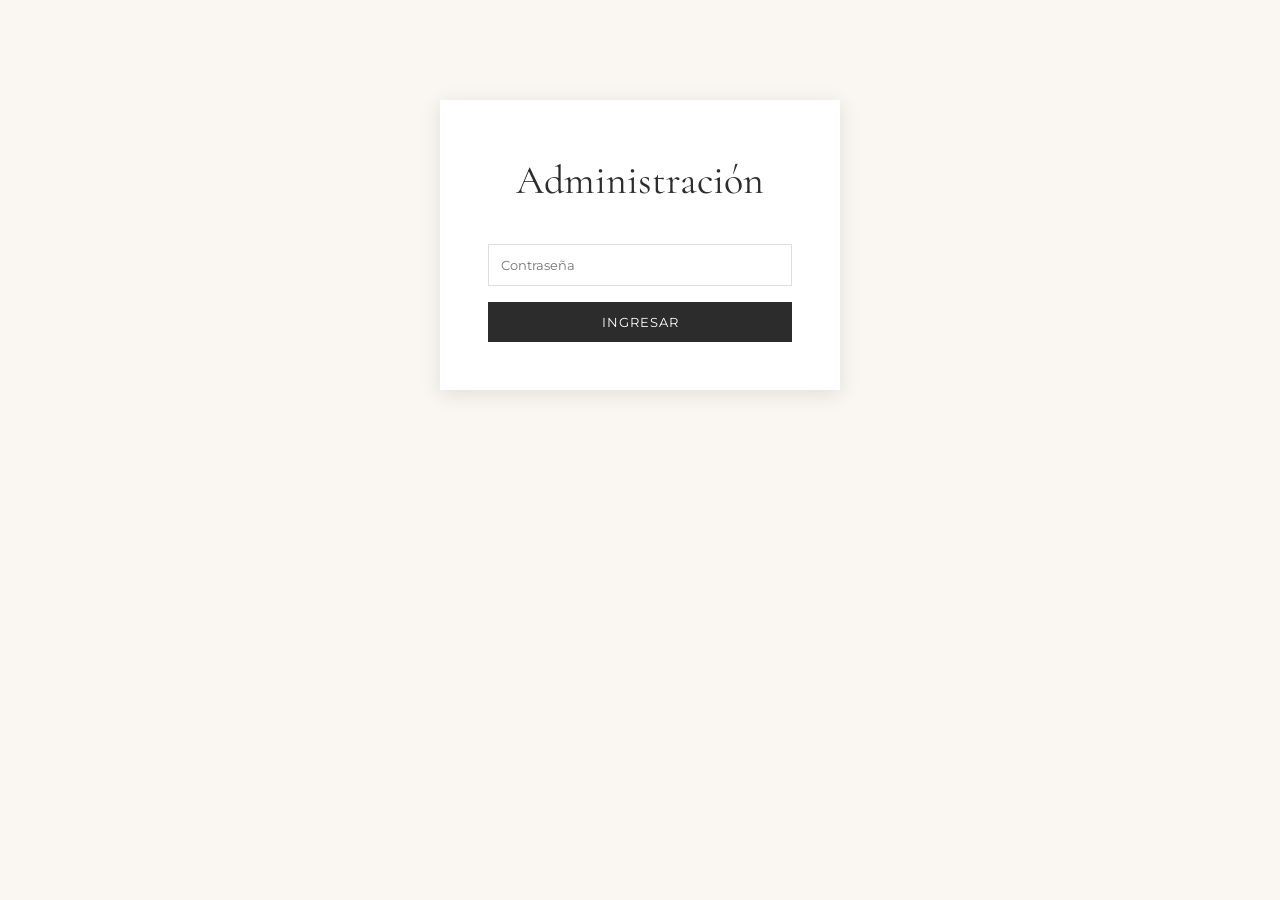
==== admin.html @ 5b76f494 "Add art gallery website with Supabase integration - Public gallery with shopping cart - Admin panel " ====
<!DOCTYPE html>
<html lang="es">
<head>
    <meta charset="UTF-8">
    <meta name="viewport" content="width=device-width, initial-scale=1.0">
    <title>Panel Administración | Galería de Arte</title>
    <link rel="stylesheet" href="style.css">
</head>
<body>
    <!-- LOGIN -->
    <div class="login-container" id="login-container">
        <h1>Administración</h1>
        <form class="login-form" id="login-form">
            <input type="password" id="password-input" placeholder="Contraseña" required>
            <button type="submit">INGRESAR</button>
        </form>
    </div>

    <!-- ADMIN PANEL -->
    <div class="admin-container" id="admin-panel" style="display: none;">
        <div style="display: flex; justify-content: space-between; align-items: center; margin-bottom: 2rem;">
            <h1 style="font-size: 3rem;">Panel de Administración</h1>
            <button class="logout-btn" onclick="logout()">CERRAR SESIÓN</button>
        </div>

        <!-- AGREGAR OBRA -->
        <div class="admin-section">
            <h2>Agregar Nueva Obra</h2>
            <form id="add-artwork-form">
                <div class="form-group">
                    <label for="titulo">Título</label>
                    <input type="text" id="titulo" required>
                </div>

                <div class="form-group">
                    <label for="artista">Artista</label>
                    <input type="text" id="artista" required>
                </div>

                <div class="form-group">
                    <label for="anio">Año</label>
                    <input type="number" id="anio" min="1900" max="2100" required>
                </div>

                <div class="form-group">
                    <label for="tecnica">Técnica</label>
                    <input type="text" id="tecnica" placeholder="Ej: Óleo sobre tela" required>
                </div>

                <div class="form-group">
                    <label for="precio">Precio (CLP)</label>
                    <input type="number" id="precio" min="0" step="1000" required>
                </div>

                <div class="form-group">
                    <label for="imagen">Imagen</label>
                    <input type="file" id="imagen" accept="image/*" required>
                </div>

                <div class="form-group">
                    <label>
                        <input type="checkbox" id="disponible" checked>
                        Disponible para venta
                    </label>
                </div>

                <button type="submit" class="submit-btn">AGREGAR OBRA</button>
            </form>
        </div>

        <!-- LISTA DE OBRAS -->
        <div class="admin-section">
            <h2>Obras Registradas</h2>
            <div id="obras-list"></div>
        </div>
    </div>

    <!-- SCRIPTS -->
    <script src="config.js"></script>
    <script>
        // GESTIÓN DE SESIÓN
        function checkAuth() {
            const isAuthenticated = sessionStorage.getItem('adminAuth') === 'true';
            if (isAuthenticated) {
                showAdminPanel();
            }
        }

        document.getElementById('login-form').addEventListener('submit', (e) => {
            e.preventDefault();
            const password = document.getElementById('password-input').value;

            if (password === ADMIN_PASSWORD) {
                sessionStorage.setItem('adminAuth', 'true');
                showAdminPanel();
            } else {
                alert('Contraseña incorrecta');
            }
        });

        function showAdminPanel() {
            document.getElementById('login-container').style.display = 'none';
            document.getElementById('admin-panel').style.display = 'block';
            loadObras();
        }

        function logout() {
            sessionStorage.removeItem('adminAuth');
            location.reload();
        }

        // SUBIR IMAGEN A SUPABASE STORAGE
        async function uploadImage(file) {
            const fileName = `${Date.now()}-${file.name.replace(/[^a-zA-Z0-9.-]/g, '_')}`;
            const formData = new FormData();
            formData.append('file', file);

            try {
                const response = await fetch(`${SUPABASE_URL}/storage/v1/object/${STORAGE_BUCKET}/${fileName}`, {
                    method: 'POST',
                    headers: {
                        'apikey': SUPABASE_KEY,
                        'Authorization': `Bearer ${SUPABASE_KEY}`
                    },
                    body: file
                });

                if (!response.ok) {
                    throw new Error('Error al subir la imagen');
                }

                // Retornar URL pública
                return `${SUPABASE_URL}/storage/v1/object/public/${STORAGE_BUCKET}/${fileName}`;
            } catch (error) {
                console.error('Error:', error);
                throw error;
            }
        }

        // AGREGAR OBRA
        document.getElementById('add-artwork-form').addEventListener('submit', async (e) => {
            e.preventDefault();

            const submitBtn = e.target.querySelector('.submit-btn');
            submitBtn.disabled = true;
            submitBtn.textContent = 'SUBIENDO...';

            try {
                // Subir imagen
                const imageFile = document.getElementById('imagen').files[0];
                const imageUrl = await uploadImage(imageFile);

                // Crear obra en la base de datos
                const obra = {
                    titulo: document.getElementById('titulo').value,
                    artista: document.getElementById('artista').value,
                    anio: parseInt(document.getElementById('anio').value),
                    tecnica: document.getElementById('tecnica').value,
                    precio: parseFloat(document.getElementById('precio').value),
                    imagen_url: imageUrl,
                    disponible: document.getElementById('disponible').checked
                };

                const response = await fetch(`${SUPABASE_URL}/rest/v1/obras`, {
                    method: 'POST',
                    headers: {
                        'apikey': SUPABASE_KEY,
                        'Authorization': `Bearer ${SUPABASE_KEY}`,
                        'Content-Type': 'application/json',
                        'Prefer': 'return=representation'
                    },
                    body: JSON.stringify(obra)
                });

                if (!response.ok) {
                    throw new Error('Error al guardar la obra');
                }

                alert('Obra agregada exitosamente');
                e.target.reset();
                loadObras();

            } catch (error) {
                console.error('Error:', error);
                alert('Error al agregar la obra: ' + error.message);
            } finally {
                submitBtn.disabled = false;
                submitBtn.textContent = 'AGREGAR OBRA';
            }
        });

        // CARGAR LISTA DE OBRAS
        async function loadObras() {
            const container = document.getElementById('obras-list');
            container.innerHTML = '<p class="loading">Cargando obras...</p>';

            try {
                const response = await fetch(`${SUPABASE_URL}/rest/v1/obras?select=*&order=created_at.desc`, {
                    headers: {
                        'apikey': SUPABASE_KEY,
                        'Authorization': `Bearer ${SUPABASE_KEY}`
                    }
                });

                if (!response.ok) {
                    throw new Error('Error al cargar las obras');
                }

                const obras = await response.json();

                if (obras.length === 0) {
                    container.innerHTML = '<p style="text-align: center; color: #999;">No hay obras registradas.</p>';
                    return;
                }

                container.innerHTML = `
                    <table class="obras-table">
                        <thead>
                            <tr>
                                <th>Imagen</th>
                                <th>Título</th>
                                <th>Artista</th>
                                <th>Año</th>
                                <th>Precio</th>
                                <th>Estado</th>
                                <th>Acciones</th>
                            </tr>
                        </thead>
                        <tbody>
                            ${obras.map(obra => `
                                <tr>
                                    <td><img src="${obra.imagen_url}" alt="${obra.titulo}"></td>
                                    <td>${obra.titulo}</td>
                                    <td>${obra.artista}</td>
                                    <td>${obra.anio}</td>
                                    <td>$${formatPrice(obra.precio)}</td>
                                    <td>${obra.disponible ? '✓ Disponible' : '✕ Vendida'}</td>
                                    <td>
                                        <button class="table-btn ${obra.disponible ? '' : 'sold'}"
                                                onclick="toggleDisponibilidad('${obra.id}', ${!obra.disponible})">
                                            ${obra.disponible ? 'Marcar Vendida' : 'Marcar Disponible'}
                                        </button>
                                        <button class="table-btn delete" onclick="deleteObra('${obra.id}')">
                                            Eliminar
                                        </button>
                                    </td>
                                </tr>
                            `).join('')}
                        </tbody>
                    </table>
                `;

            } catch (error) {
                console.error('Error:', error);
                container.innerHTML = '<p style="color: red;">Error al cargar las obras.</p>';
            }
        }

        // CAMBIAR DISPONIBILIDAD
        async function toggleDisponibilidad(id, disponible) {
            try {
                const response = await fetch(`${SUPABASE_URL}/rest/v1/obras?id=eq.${id}`, {
                    method: 'PATCH',
                    headers: {
                        'apikey': SUPABASE_KEY,
                        'Authorization': `Bearer ${SUPABASE_KEY}`,
                        'Content-Type': 'application/json'
                    },
                    body: JSON.stringify({ disponible })
                });

                if (!response.ok) {
                    throw new Error('Error al actualizar la obra');
                }

                loadObras();
            } catch (error) {
                console.error('Error:', error);
                alert('Error al actualizar la obra');
            }
        }

        // ELIMINAR OBRA
        async function deleteObra(id) {
            if (!confirm('¿Estás seguro de eliminar esta obra?')) {
                return;
            }

            try {
                const response = await fetch(`${SUPABASE_URL}/rest/v1/obras?id=eq.${id}`, {
                    method: 'DELETE',
                    headers: {
                        'apikey': SUPABASE_KEY,
                        'Authorization': `Bearer ${SUPABASE_KEY}`
                    }
                });

                if (!response.ok) {
                    throw new Error('Error al eliminar la obra');
                }

                alert('Obra eliminada exitosamente');
                loadObras();
            } catch (error) {
                console.error('Error:', error);
                alert('Error al eliminar la obra');
            }
        }

        function formatPrice(price) {
            return parseFloat(price).toLocaleString('es-CL', {
                minimumFractionDigits: 0,
                maximumFractionDigits: 0
            });
        }

        // Verificar autenticación al cargar
        checkAuth();
    </script>
</body>
</html>
---- style.css ----
@import url('https://fonts.googleapis.com/css2?family=Cormorant+Garamond:wght@300;400;600&family=Montserrat:wght@300;400;500&display=swap');

* {
    margin: 0;
    padding: 0;
    box-sizing: border-box;
}

:root {
    --cream: #FAF7F2;
    --dark: #2C2C2C;
    --gold: #B8986E;
    --gold-light: #D4C5A9;
    --white: #FFFFFF;
    --shadow: rgba(0, 0, 0, 0.1);
}

body {
    font-family: 'Montserrat', sans-serif;
    background-color: var(--cream);
    color: var(--dark);
    line-height: 1.6;
}

h1, h2, h3, h4, h5, h6 {
    font-family: 'Cormorant Garamond', serif;
    font-weight: 400;
}

/* NAVBAR */
.navbar {
    background-color: var(--white);
    padding: 1.5rem 2rem;
    box-shadow: 0 2px 10px var(--shadow);
    position: sticky;
    top: 0;
    z-index: 1000;
    display: flex;
    justify-content: space-between;
    align-items: center;
}

.navbar-logo {
    font-family: 'Cormorant Garamond', serif;
    font-size: 2rem;
    font-weight: 600;
    color: var(--dark);
    text-decoration: none;
    letter-spacing: 2px;
}

.navbar-menu {
    display: flex;
    gap: 2rem;
    list-style: none;
}

.navbar-menu a {
    color: var(--dark);
    text-decoration: none;
    font-size: 0.95rem;
    letter-spacing: 1px;
    transition: color 0.3s;
}

.navbar-menu a:hover {
    color: var(--gold);
}

.cart-btn {
    background-color: var(--dark);
    color: var(--white);
    border: none;
    padding: 0.75rem 1.5rem;
    cursor: pointer;
    font-family: 'Montserrat', sans-serif;
    letter-spacing: 1px;
    position: relative;
    transition: background-color 0.3s;
}

.cart-btn:hover {
    background-color: var(--gold);
}

.cart-count {
    position: absolute;
    top: -8px;
    right: -8px;
    background-color: var(--gold);
    color: var(--white);
    border-radius: 50%;
    width: 24px;
    height: 24px;
    display: flex;
    align-items: center;
    justify-content: center;
    font-size: 0.75rem;
    font-weight: 500;
}

/* MAIN CONTENT */
.container {
    max-width: 1400px;
    margin: 0 auto;
    padding: 3rem 2rem;
}

.page-title {
    text-align: center;
    font-size: 3rem;
    margin-bottom: 1rem;
    color: var(--dark);
}

.page-subtitle {
    text-align: center;
    font-size: 1.1rem;
    color: #666;
    margin-bottom: 3rem;
    font-weight: 300;
}

/* GALERÍA */
.gallery {
    display: grid;
    grid-template-columns: repeat(auto-fill, minmax(320px, 1fr));
    gap: 2.5rem;
    margin-top: 3rem;
}

.artwork-card {
    background-color: var(--white);
    box-shadow: 0 4px 20px var(--shadow);
    transition: transform 0.3s, box-shadow 0.3s;
    position: relative;
}

.artwork-card:hover {
    transform: translateY(-5px);
    box-shadow: 0 8px 30px rgba(0, 0, 0, 0.15);
}

.artwork-image {
    width: 100%;
    height: 400px;
    object-fit: cover;
    display: block;
}

.artwork-info {
    padding: 1.5rem;
}

.artwork-title {
    font-size: 1.5rem;
    margin-bottom: 0.5rem;
    font-family: 'Cormorant Garamond', serif;
}

.artwork-artist {
    font-size: 0.95rem;
    color: #666;
    margin-bottom: 0.25rem;
}

.artwork-year {
    font-size: 0.85rem;
    color: #999;
    margin-bottom: 1rem;
}

.artwork-price {
    font-size: 1.3rem;
    color: var(--gold);
    font-weight: 500;
    margin-bottom: 1rem;
}

.add-to-cart-btn {
    width: 100%;
    background-color: var(--dark);
    color: var(--white);
    border: none;
    padding: 0.75rem;
    cursor: pointer;
    font-family: 'Montserrat', sans-serif;
    letter-spacing: 1px;
    transition: background-color 0.3s;
}

.add-to-cart-btn:hover {
    background-color: var(--gold);
}

.sold-badge {
    position: absolute;
    top: 20px;
    right: 20px;
    background-color: var(--dark);
    color: var(--white);
    padding: 0.5rem 1rem;
    font-size: 0.85rem;
    letter-spacing: 1px;
}

.artwork-card.sold {
    opacity: 0.7;
}

.artwork-card.sold .add-to-cart-btn {
    background-color: #ccc;
    cursor: not-allowed;
}

/* CART SIDEBAR */
.cart-sidebar {
    position: fixed;
    right: -450px;
    top: 0;
    width: 450px;
    height: 100vh;
    background-color: var(--white);
    box-shadow: -5px 0 20px var(--shadow);
    transition: right 0.3s;
    z-index: 2000;
    display: flex;
    flex-direction: column;
}

.cart-sidebar.open {
    right: 0;
}

.cart-header {
    padding: 2rem;
    border-bottom: 1px solid #eee;
    display: flex;
    justify-content: space-between;
    align-items: center;
}

.cart-header h2 {
    font-size: 1.8rem;
}

.close-cart-btn {
    background: none;
    border: none;
    font-size: 2rem;
    cursor: pointer;
    color: var(--dark);
}

.cart-items {
    flex: 1;
    overflow-y: auto;
    padding: 1.5rem;
}

.cart-item {
    display: flex;
    gap: 1rem;
    margin-bottom: 1.5rem;
    padding-bottom: 1.5rem;
    border-bottom: 1px solid #eee;
}

.cart-item-image {
    width: 100px;
    height: 100px;
    object-fit: cover;
}

.cart-item-info {
    flex: 1;
}

.cart-item-title {
    font-size: 1.1rem;
    font-family: 'Cormorant Garamond', serif;
    margin-bottom: 0.25rem;
}

.cart-item-artist {
    font-size: 0.85rem;
    color: #666;
    margin-bottom: 0.5rem;
}

.cart-item-price {
    font-size: 1.1rem;
    color: var(--gold);
    font-weight: 500;
}

.remove-item-btn {
    background: none;
    border: none;
    color: #999;
    cursor: pointer;
    font-size: 1.2rem;
    transition: color 0.3s;
}

.remove-item-btn:hover {
    color: var(--dark);
}

.cart-footer {
    padding: 2rem;
    border-top: 1px solid #eee;
}

.cart-total {
    display: flex;
    justify-content: space-between;
    font-size: 1.3rem;
    font-weight: 500;
    margin-bottom: 1.5rem;
}

.cart-total-label {
    font-family: 'Cormorant Garamond', serif;
}

.cart-total-amount {
    color: var(--gold);
}

.checkout-btn {
    width: 100%;
    background-color: var(--gold);
    color: var(--white);
    border: none;
    padding: 1rem;
    cursor: pointer;
    font-family: 'Montserrat', sans-serif;
    letter-spacing: 1px;
    font-size: 1rem;
    transition: background-color 0.3s;
}

.checkout-btn:hover {
    background-color: var(--dark);
}

.empty-cart {
    text-align: center;
    padding: 3rem 1rem;
    color: #999;
}

/* OVERLAY */
.cart-overlay {
    position: fixed;
    top: 0;
    left: 0;
    width: 100%;
    height: 100%;
    background-color: rgba(0, 0, 0, 0.5);
    display: none;
    z-index: 1500;
}

.cart-overlay.active {
    display: block;
}

/* ADMIN PANEL */
.admin-container {
    max-width: 1200px;
    margin: 0 auto;
    padding: 3rem 2rem;
}

.login-container {
    max-width: 400px;
    margin: 100px auto;
    background-color: var(--white);
    padding: 3rem;
    box-shadow: 0 4px 20px var(--shadow);
}

.login-container h1 {
    text-align: center;
    margin-bottom: 2rem;
    font-size: 2.5rem;
}

.login-form input {
    width: 100%;
    padding: 0.75rem;
    margin-bottom: 1rem;
    border: 1px solid #ddd;
    font-family: 'Montserrat', sans-serif;
}

.login-form button {
    width: 100%;
    background-color: var(--dark);
    color: var(--white);
    border: none;
    padding: 0.75rem;
    cursor: pointer;
    font-family: 'Montserrat', sans-serif;
    letter-spacing: 1px;
}

.admin-section {
    background-color: var(--white);
    padding: 2rem;
    margin-bottom: 2rem;
    box-shadow: 0 4px 20px var(--shadow);
}

.admin-section h2 {
    font-size: 2rem;
    margin-bottom: 1.5rem;
    border-bottom: 2px solid var(--gold);
    padding-bottom: 0.5rem;
}

.form-group {
    margin-bottom: 1.5rem;
}

.form-group label {
    display: block;
    margin-bottom: 0.5rem;
    font-weight: 500;
    letter-spacing: 0.5px;
}

.form-group input,
.form-group textarea {
    width: 100%;
    padding: 0.75rem;
    border: 1px solid #ddd;
    font-family: 'Montserrat', sans-serif;
}

.form-group textarea {
    resize: vertical;
    min-height: 100px;
}

.submit-btn {
    background-color: var(--gold);
    color: var(--white);
    border: none;
    padding: 1rem 2rem;
    cursor: pointer;
    font-family: 'Montserrat', sans-serif;
    letter-spacing: 1px;
    transition: background-color 0.3s;
}

.submit-btn:hover {
    background-color: var(--dark);
}

.logout-btn {
    background-color: #999;
    color: var(--white);
    border: none;
    padding: 0.75rem 1.5rem;
    cursor: pointer;
    font-family: 'Montserrat', sans-serif;
    letter-spacing: 1px;
    float: right;
}

.obras-table {
    width: 100%;
    border-collapse: collapse;
    margin-top: 1rem;
}

.obras-table th,
.obras-table td {
    padding: 1rem;
    text-align: left;
    border-bottom: 1px solid #eee;
}

.obras-table th {
    background-color: var(--cream);
    font-weight: 500;
    letter-spacing: 0.5px;
}

.obras-table img {
    width: 80px;
    height: 80px;
    object-fit: cover;
}

.table-btn {
    background-color: var(--dark);
    color: var(--white);
    border: none;
    padding: 0.5rem 1rem;
    cursor: pointer;
    font-size: 0.85rem;
    margin-right: 0.5rem;
    letter-spacing: 0.5px;
}

.table-btn.sold {
    background-color: #999;
}

.table-btn.delete {
    background-color: #c44;
}

/* LOADING */
.loading {
    text-align: center;
    padding: 3rem;
    font-size: 1.2rem;
    color: #999;
}

/* RESPONSIVE */
@media (max-width: 768px) {
    .navbar {
        flex-direction: column;
        gap: 1rem;
    }

    .navbar-menu {
        flex-direction: column;
        gap: 0.5rem;
        text-align: center;
    }

    .page-title {
        font-size: 2rem;
    }

    .gallery {
        grid-template-columns: 1fr;
    }

    .cart-sidebar {
        width: 100%;
        right: -100%;
    }

    .obras-table {
        font-size: 0.85rem;
    }

    .obras-table th,
    .obras-table td {
        padding: 0.5rem;
    }
}
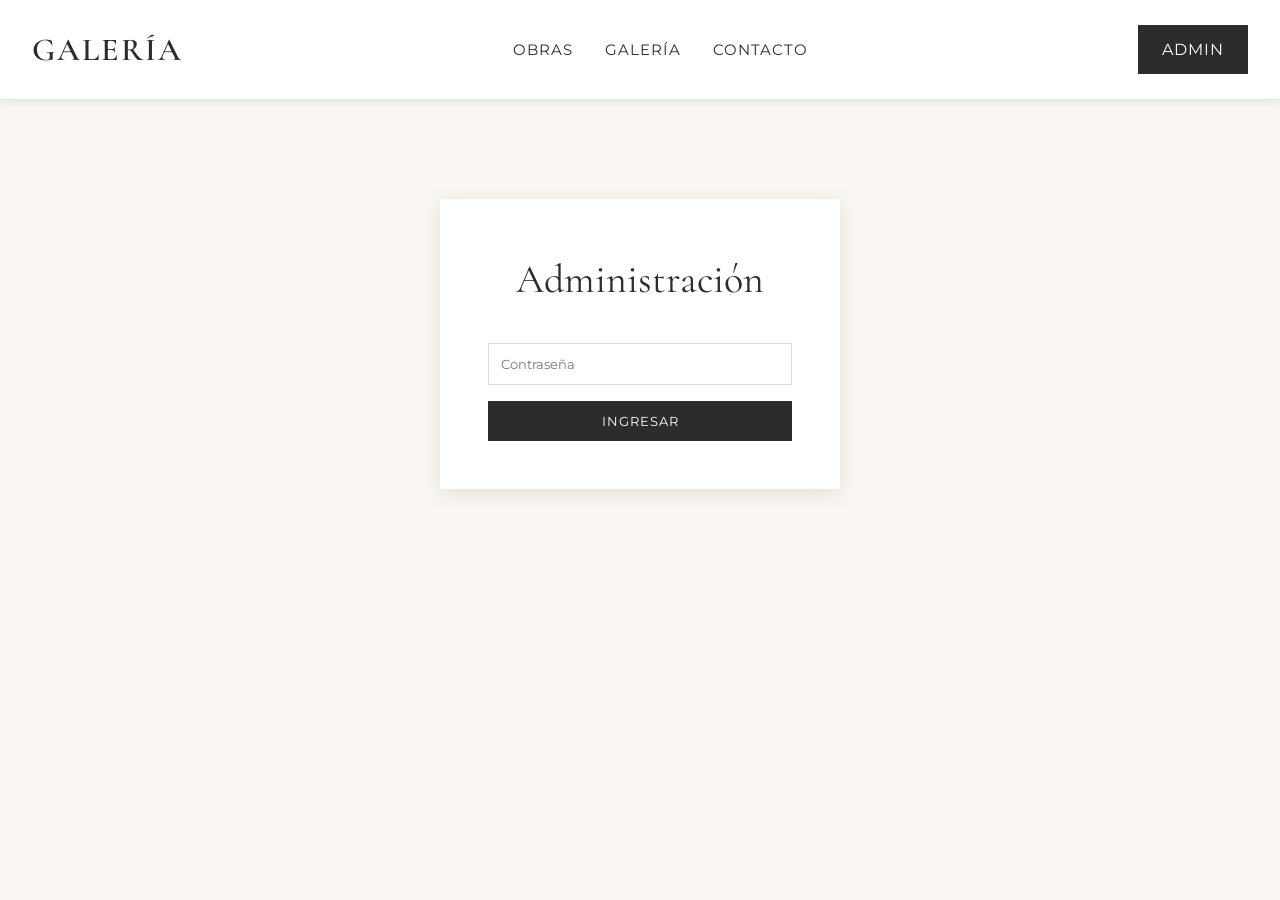
==== commit 994d9873: "Implementar landing page, múltiples imágenes y menú móvil mejorado - Nueva landing page (index.html)" ====
--- a/admin.html
+++ b/admin.html
@@ -7,6 +7,22 @@
     <link rel="stylesheet" href="style.css">
 </head>
 <body>
+    <!-- NAVBAR -->
+    <nav class="navbar">
+        <a href="index.html" class="navbar-logo">GALERÍA</a>
+        <button class="mobile-menu-toggle" id="mobile-menu-toggle">☰</button>
+        <ul class="navbar-menu" id="navbar-menu">
+            <button class="mobile-menu-close" id="mobile-menu-close">✕</button>
+            <li><a href="obras.html">OBRAS</a></li>
+            <li><a href="index.html#galeria">GALERÍA</a></li>
+            <li><a href="index.html#contacto">CONTACTO</a></li>
+        </ul>
+        <a href="admin.html" class="cart-btn" style="text-decoration: none;">
+            ADMIN
+        </a>
+    </nav>
+    <div class="menu-overlay" id="menu-overlay"></div>
+
     <!-- LOGIN -->
     <div class="login-container" id="login-container">
         <h1>Administración</h1>
@@ -49,12 +65,15 @@
 
                 <div class="form-group">
                     <label for="precio">Precio (CLP)</label>
-                    <input type="number" id="precio" min="0" step="1000" required>
-                </div>
-
-                <div class="form-group">
-                    <label for="imagen">Imagen</label>
-                    <input type="file" id="imagen" accept="image/*" required>
+                    <input type="text" inputmode="numeric" pattern="[0-9]*" id="precio" placeholder="Ej: 1000000" required>
+                </div>
+
+                <div class="form-group">
+                    <label for="imagenes">Imágenes (puedes seleccionar múltiples)</label>
+                    <input type="file" id="imagenes" accept="image/*" multiple required>
+                    <small style="color: #666; display: block; margin-top: 0.5rem;">
+                        La primera imagen será la principal. Puedes seleccionar hasta 10 imágenes.
+                    </small>
                 </div>
 
                 <div class="form-group">
@@ -112,21 +131,22 @@
         // SUBIR IMAGEN A SUPABASE STORAGE
         async function uploadImage(file) {
             const fileName = `${Date.now()}-${file.name.replace(/[^a-zA-Z0-9.-]/g, '_')}`;
-            const formData = new FormData();
-            formData.append('file', file);
 
             try {
                 const response = await fetch(`${SUPABASE_URL}/storage/v1/object/${STORAGE_BUCKET}/${fileName}`, {
                     method: 'POST',
                     headers: {
                         'apikey': SUPABASE_KEY,
-                        'Authorization': `Bearer ${SUPABASE_KEY}`
+                        'Authorization': `Bearer ${SUPABASE_KEY}`,
+                        'Content-Type': file.type
                     },
                     body: file
                 });
 
                 if (!response.ok) {
-                    throw new Error('Error al subir la imagen');
+                    const errorData = await response.text();
+                    console.error('Error response:', errorData);
+                    throw new Error(`Error al subir la imagen: ${errorData}`);
                 }
 
                 // Retornar URL pública
@@ -146,18 +166,36 @@
             submitBtn.textContent = 'SUBIENDO...';
 
             try {
-                // Subir imagen
-                const imageFile = document.getElementById('imagen').files[0];
-                const imageUrl = await uploadImage(imageFile);
-
-                // Crear obra en la base de datos
+                const imageFiles = document.getElementById('imagenes').files;
+
+                if (imageFiles.length === 0) {
+                    throw new Error('Debes seleccionar al menos una imagen');
+                }
+
+                if (imageFiles.length > 10) {
+                    throw new Error('Máximo 10 imágenes por obra');
+                }
+
+                // Subir todas las imágenes
+                submitBtn.textContent = `SUBIENDO IMÁGENES (0/${imageFiles.length})...`;
+                const imageUrls = [];
+
+                for (let i = 0; i < imageFiles.length; i++) {
+                    const url = await uploadImage(imageFiles[i]);
+                    imageUrls.push(url);
+                    submitBtn.textContent = `SUBIENDO IMÁGENES (${i + 1}/${imageFiles.length})...`;
+                }
+
+                submitBtn.textContent = 'GUARDANDO OBRA...';
+
+                // Crear obra en la base de datos (usando la primera imagen como principal)
                 const obra = {
                     titulo: document.getElementById('titulo').value,
                     artista: document.getElementById('artista').value,
                     anio: parseInt(document.getElementById('anio').value),
                     tecnica: document.getElementById('tecnica').value,
                     precio: parseFloat(document.getElementById('precio').value),
-                    imagen_url: imageUrl,
+                    imagen_url: imageUrls[0], // Primera imagen como principal
                     disponible: document.getElementById('disponible').checked
                 };
 
@@ -176,7 +214,27 @@
                     throw new Error('Error al guardar la obra');
                 }
 
-                alert('Obra agregada exitosamente');
+                const [obraCreada] = await response.json();
+
+                // Guardar todas las imágenes en la tabla obra_imagenes
+                for (let i = 0; i < imageUrls.length; i++) {
+                    await fetch(`${SUPABASE_URL}/rest/v1/obra_imagenes`, {
+                        method: 'POST',
+                        headers: {
+                            'apikey': SUPABASE_KEY,
+                            'Authorization': `Bearer ${SUPABASE_KEY}`,
+                            'Content-Type': 'application/json'
+                        },
+                        body: JSON.stringify({
+                            obra_id: obraCreada.id,
+                            imagen_url: imageUrls[i],
+                            orden: i,
+                            es_principal: i === 0
+                        })
+                    });
+                }
+
+                alert('Obra agregada exitosamente con ' + imageUrls.length + ' imagen(es)');
                 e.target.reset();
                 loadObras();
 
@@ -314,6 +372,31 @@
             });
         }
 
+        // Mobile menu
+        const mobileMenuToggle = document.getElementById('mobile-menu-toggle');
+        const mobileMenuClose = document.getElementById('mobile-menu-close');
+        const navbarMenu = document.getElementById('navbar-menu');
+        const menuOverlay = document.getElementById('menu-overlay');
+
+        function openMobileMenu() {
+            navbarMenu.classList.add('active');
+            menuOverlay.classList.add('active');
+        }
+
+        function closeMobileMenu() {
+            navbarMenu.classList.remove('active');
+            menuOverlay.classList.remove('active');
+        }
+
+        mobileMenuToggle.addEventListener('click', openMobileMenu);
+        mobileMenuClose.addEventListener('click', closeMobileMenu);
+        menuOverlay.addEventListener('click', closeMobileMenu);
+
+        // Cerrar menú al hacer click en un link
+        document.querySelectorAll('.navbar-menu a').forEach(link => {
+            link.addEventListener('click', closeMobileMenu);
+        });
+
         // Verificar autenticación al cargar
         checkAuth();
     </script>
--- a/style.css
+++ b/style.css
@@ -523,17 +523,430 @@
     color: #999;
 }
 
+/* LANDING PAGE - CAROUSEL */
+.hero-carousel {
+    width: 100%;
+    height: 80vh;
+    position: relative;
+    overflow: hidden;
+    background-color: var(--dark);
+}
+
+.carousel-container {
+    width: 100%;
+    height: 100%;
+    position: relative;
+}
+
+.carousel-track {
+    width: 100%;
+    height: 100%;
+    position: relative;
+}
+
+.carousel-slide {
+    width: 100%;
+    height: 100%;
+    position: absolute;
+    top: 0;
+    left: 0;
+    opacity: 0;
+    transition: opacity 0.8s ease-in-out;
+}
+
+.carousel-slide.active {
+    opacity: 1;
+}
+
+.carousel-slide img {
+    width: 100%;
+    height: 100%;
+    object-fit: cover;
+}
+
+.carousel-caption {
+    position: absolute;
+    bottom: 0;
+    left: 0;
+    right: 0;
+    background: linear-gradient(transparent, rgba(0,0,0,0.8));
+    color: var(--white);
+    padding: 3rem 2rem 2rem;
+}
+
+.carousel-caption h2 {
+    font-size: 3rem;
+    margin-bottom: 0.5rem;
+    font-family: 'Cormorant Garamond', serif;
+}
+
+.carousel-caption p {
+    font-size: 1.2rem;
+    opacity: 0.9;
+}
+
+.carousel-btn {
+    position: absolute;
+    top: 50%;
+    transform: translateY(-50%);
+    background-color: rgba(255, 255, 255, 0.3);
+    color: var(--white);
+    border: none;
+    font-size: 3rem;
+    padding: 1rem 1.5rem;
+    cursor: pointer;
+    transition: background-color 0.3s;
+    z-index: 10;
+}
+
+.carousel-btn:hover {
+    background-color: rgba(255, 255, 255, 0.5);
+}
+
+.carousel-btn.prev {
+    left: 2rem;
+}
+
+.carousel-btn.next {
+    right: 2rem;
+}
+
+.carousel-dots {
+    position: absolute;
+    bottom: 2rem;
+    left: 50%;
+    transform: translateX(-50%);
+    display: flex;
+    gap: 1rem;
+    z-index: 10;
+}
+
+.dot {
+    width: 12px;
+    height: 12px;
+    border-radius: 50%;
+    background-color: rgba(255, 255, 255, 0.5);
+    cursor: pointer;
+    transition: background-color 0.3s;
+}
+
+.dot.active {
+    background-color: var(--white);
+}
+
+/* LANDING PAGE - ABOUT SECTION */
+.about-section {
+    background-color: var(--cream);
+    padding: 5rem 2rem;
+}
+
+.about-container {
+    max-width: 900px;
+    margin: 0 auto;
+}
+
+.about-title {
+    text-align: center;
+    font-size: 3.5rem;
+    margin-bottom: 3rem;
+    color: var(--dark);
+}
+
+.about-content {
+    display: flex;
+    flex-direction: column;
+    gap: 3rem;
+}
+
+.about-block {
+    background-color: var(--white);
+    padding: 2.5rem;
+    box-shadow: 0 2px 15px var(--shadow);
+    border-left: 4px solid var(--gold);
+}
+
+.about-block h2 {
+    font-size: 2rem;
+    margin-bottom: 1rem;
+    color: var(--dark);
+}
+
+.about-block p {
+    font-size: 1.05rem;
+    line-height: 1.8;
+    color: #555;
+    margin-bottom: 0.75rem;
+}
+
+.about-block p:last-child {
+    margin-bottom: 0;
+}
+
+.cta-button {
+    display: block;
+    width: fit-content;
+    margin: 4rem auto 0;
+    background-color: var(--gold);
+    color: var(--white);
+    text-decoration: none;
+    padding: 1.25rem 3rem;
+    font-size: 1.1rem;
+    letter-spacing: 2px;
+    transition: background-color 0.3s;
+}
+
+.cta-button:hover {
+    background-color: var(--dark);
+}
+
+/* OBRAS PAGE - ARTIST SECTIONS */
+.artist-section {
+    margin-bottom: 4rem;
+}
+
+.artist-header {
+    background: linear-gradient(135deg, var(--dark) 0%, var(--gold) 100%);
+    color: var(--white);
+    padding: 2rem;
+    margin-bottom: 2rem;
+}
+
+.artist-name {
+    font-size: 2.5rem;
+    margin-bottom: 0.5rem;
+}
+
+.artist-count {
+    font-size: 1.1rem;
+    opacity: 0.9;
+    font-weight: 300;
+}
+
+/* LIGHTBOX */
+.lightbox {
+    display: none;
+    position: fixed;
+    top: 0;
+    left: 0;
+    width: 100%;
+    height: 100%;
+    background-color: rgba(0, 0, 0, 0.95);
+    z-index: 3000;
+    justify-content: center;
+    align-items: center;
+}
+
+.lightbox.active {
+    display: flex;
+}
+
+.lightbox-content {
+    position: relative;
+    max-width: 90%;
+    max-height: 90%;
+}
+
+.lightbox-image {
+    max-width: 100%;
+    max-height: 90vh;
+    object-fit: contain;
+}
+
+.lightbox-close {
+    position: absolute;
+    top: -3rem;
+    right: 0;
+    background: none;
+    border: none;
+    color: var(--white);
+    font-size: 3rem;
+    cursor: pointer;
+    transition: opacity 0.3s;
+}
+
+.lightbox-close:hover {
+    opacity: 0.7;
+}
+
+.lightbox-nav {
+    position: absolute;
+    top: 50%;
+    transform: translateY(-50%);
+    background-color: rgba(255, 255, 255, 0.2);
+    color: var(--white);
+    border: none;
+    font-size: 3rem;
+    padding: 1rem 1.5rem;
+    cursor: pointer;
+    transition: background-color 0.3s;
+}
+
+.lightbox-nav:hover {
+    background-color: rgba(255, 255, 255, 0.3);
+}
+
+.lightbox-prev {
+    left: 2rem;
+}
+
+.lightbox-next {
+    right: 2rem;
+}
+
+.lightbox-info {
+    position: absolute;
+    bottom: -4rem;
+    left: 0;
+    right: 0;
+    text-align: center;
+    color: var(--white);
+}
+
+.lightbox-counter {
+    font-size: 1rem;
+    opacity: 0.8;
+}
+
+/* IMAGE THUMBNAILS */
+.artwork-thumbnails {
+    display: flex;
+    gap: 0.5rem;
+    margin-top: 0.5rem;
+    flex-wrap: wrap;
+}
+
+.thumbnail {
+    width: 60px;
+    height: 60px;
+    object-fit: cover;
+    cursor: pointer;
+    border: 2px solid transparent;
+    transition: border-color 0.3s;
+}
+
+.thumbnail:hover {
+    border-color: var(--gold);
+}
+
+/* MOBILE MENU */
+.mobile-menu-toggle {
+    display: none;
+    background: none;
+    border: none;
+    font-size: 1.8rem;
+    color: var(--dark);
+    cursor: pointer;
+    padding: 0.5rem;
+    -webkit-tap-highlight-color: transparent;
+}
+
+.mobile-menu-toggle:active {
+    background-color: transparent;
+    opacity: 0.7;
+}
+
+.mobile-menu-close {
+    position: absolute;
+    top: 1.5rem;
+    right: 1.5rem;
+    background: none;
+    border: none;
+    font-size: 2rem;
+    color: var(--dark);
+    cursor: pointer;
+    display: none;
+    -webkit-tap-highlight-color: transparent;
+}
+
+.mobile-menu-close:active {
+    opacity: 0.7;
+}
+
+.menu-overlay {
+    position: fixed;
+    top: 0;
+    left: 0;
+    width: 100%;
+    height: 100%;
+    background-color: rgba(0, 0, 0, 0.5);
+    display: none;
+    z-index: 1500;
+}
+
+.menu-overlay.active {
+    display: block;
+}
+
 /* RESPONSIVE */
 @media (max-width: 768px) {
     .navbar {
+        padding: 1rem 1.5rem;
+        flex-wrap: wrap;
+    }
+
+    .navbar-logo {
+        flex: 1;
+        order: 1;
+    }
+
+    .mobile-menu-toggle {
+        display: block;
+        order: 2;
+    }
+
+    .navbar-menu {
+        position: fixed;
+        top: 0;
+        right: -100%;
+        width: 70%;
+        max-width: 300px;
+        height: 100vh;
+        background-color: var(--white);
         flex-direction: column;
-        gap: 1rem;
-    }
-
-    .navbar-menu {
-        flex-direction: column;
-        gap: 0.5rem;
+        gap: 0;
+        padding: 5rem 0 2rem;
+        box-shadow: -5px 0 20px var(--shadow);
+        transition: right 0.3s ease;
+        z-index: 2000;
+    }
+
+    .navbar-menu.active {
+        right: 0;
+    }
+
+    .navbar-menu li {
+        border-bottom: 1px solid #f0f0f0;
+    }
+
+    .navbar-menu a {
+        display: block;
+        padding: 1.2rem 2rem;
+        text-align: left;
+    }
+
+    .navbar-menu a:hover {
+        background-color: var(--cream);
+    }
+
+    .mobile-menu-close {
+        display: block;
+    }
+
+    .cart-btn {
+        padding: 0.6rem 1.2rem;
+        font-size: 0.85rem;
+        width: 100%;
+        order: 3;
+        margin-top: 0.75rem;
         text-align: center;
+    }
+
+    .cart-count {
+        width: 20px;
+        height: 20px;
+        font-size: 0.7rem;
+        top: -5px;
+        right: -5px;
     }
 
     .page-title {
@@ -557,4 +970,50 @@
     .obras-table td {
         padding: 0.5rem;
     }
-}
+
+    .carousel-caption h2 {
+        font-size: 2rem;
+    }
+
+    .carousel-caption p {
+        font-size: 1rem;
+    }
+
+    .carousel-btn {
+        font-size: 2rem;
+        padding: 0.5rem 1rem;
+    }
+
+    .carousel-btn.prev {
+        left: 0.5rem;
+    }
+
+    .carousel-btn.next {
+        right: 0.5rem;
+    }
+
+    .about-title {
+        font-size: 2.5rem;
+    }
+
+    .about-block {
+        padding: 1.5rem;
+    }
+
+    .artist-name {
+        font-size: 2rem;
+    }
+
+    .lightbox-nav {
+        font-size: 2rem;
+        padding: 0.5rem 1rem;
+    }
+
+    .lightbox-prev {
+        left: 0.5rem;
+    }
+
+    .lightbox-next {
+        right: 0.5rem;
+    }
+}
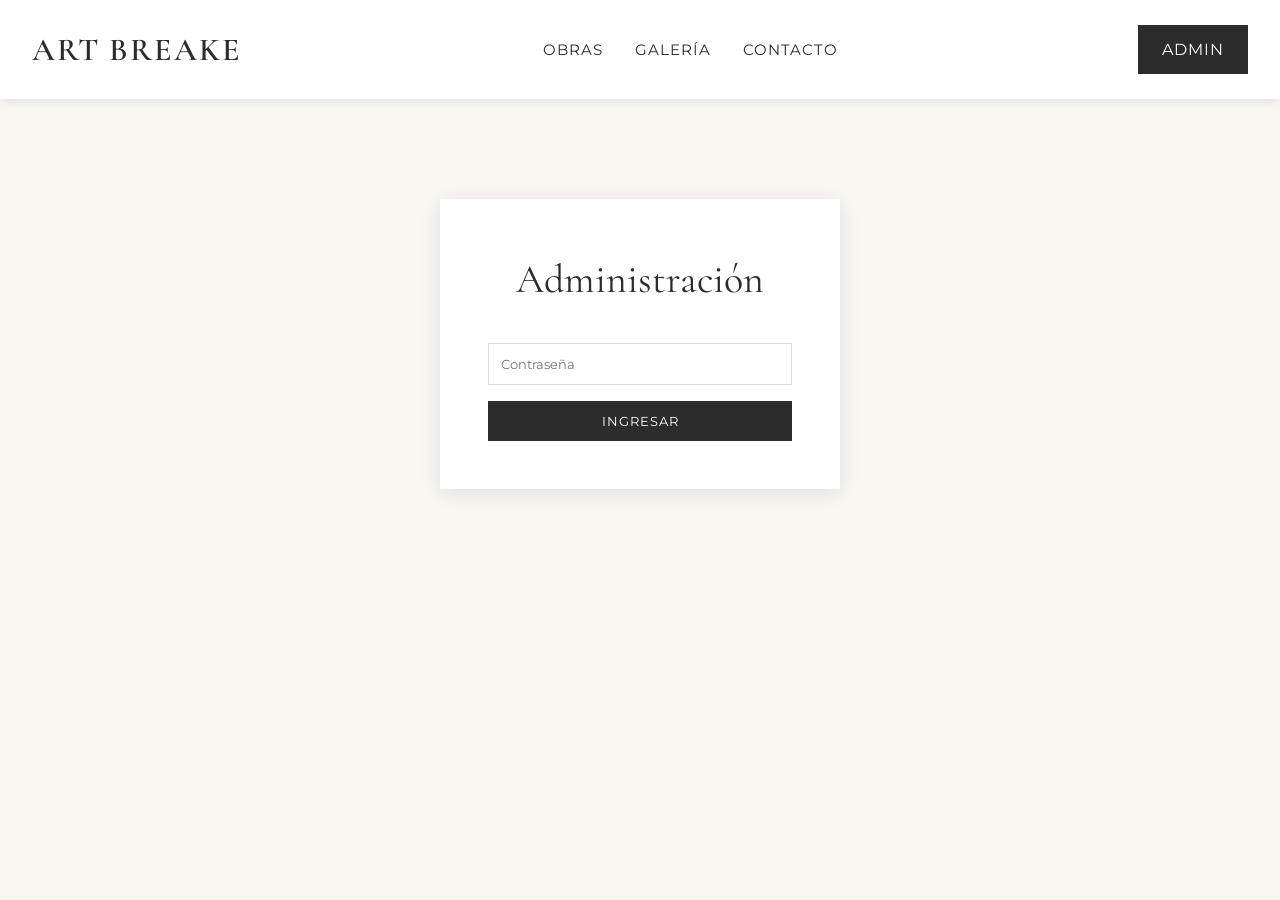
==== commit df8c26b3: "Actualizar nombre de galería a ART BREAKE - Cambiar logo de navbar en todas las páginas - Actualizar" ====
--- a/admin.html
+++ b/admin.html
@@ -3,13 +3,13 @@
 <head>
     <meta charset="UTF-8">
     <meta name="viewport" content="width=device-width, initial-scale=1.0">
-    <title>Panel Administración | Galería de Arte</title>
+    <title>Panel Administración | ART BREAKE</title>
     <link rel="stylesheet" href="style.css">
 </head>
 <body>
     <!-- NAVBAR -->
     <nav class="navbar">
-        <a href="index.html" class="navbar-logo">GALERÍA</a>
+        <a href="index.html" class="navbar-logo">ART BREAKE</a>
         <button class="mobile-menu-toggle" id="mobile-menu-toggle">☰</button>
         <ul class="navbar-menu" id="navbar-menu">
             <button class="mobile-menu-close" id="mobile-menu-close">✕</button>
@@ -91,6 +91,46 @@
         <div class="admin-section">
             <h2>Obras Registradas</h2>
             <div id="obras-list"></div>
+        </div>
+    </div>
+
+    <!-- MODAL DE EDICIÓN -->
+    <div class="modal-overlay" id="edit-modal-overlay">
+        <div class="modal-content">
+            <h2>Editar Obra</h2>
+            <form id="edit-artwork-form">
+                <input type="hidden" id="edit-id">
+
+                <div class="form-group">
+                    <label for="edit-titulo">Título</label>
+                    <input type="text" id="edit-titulo" required>
+                </div>
+
+                <div class="form-group">
+                    <label for="edit-artista">Artista</label>
+                    <input type="text" id="edit-artista" required>
+                </div>
+
+                <div class="form-group">
+                    <label for="edit-anio">Año</label>
+                    <input type="number" id="edit-anio" min="1900" max="2100" required>
+                </div>
+
+                <div class="form-group">
+                    <label for="edit-tecnica">Técnica</label>
+                    <input type="text" id="edit-tecnica" required>
+                </div>
+
+                <div class="form-group">
+                    <label for="edit-precio">Precio (CLP)</label>
+                    <input type="text" inputmode="numeric" pattern="[0-9]*" id="edit-precio" required>
+                </div>
+
+                <div style="display: flex; gap: 1rem; margin-top: 2rem;">
+                    <button type="submit" class="submit-btn">GUARDAR CAMBIOS</button>
+                    <button type="button" class="submit-btn" onclick="closeEditModal()" style="background-color: #999;">CANCELAR</button>
+                </div>
+            </form>
         </div>
     </div>
 
@@ -294,6 +334,9 @@
                                     <td>$${formatPrice(obra.precio)}</td>
                                     <td>${obra.disponible ? '✓ Disponible' : '✕ Vendida'}</td>
                                     <td>
+                                        <button class="table-btn" onclick="editObra('${obra.id}')">
+                                            Editar
+                                        </button>
                                         <button class="table-btn ${obra.disponible ? '' : 'sold'}"
                                                 onclick="toggleDisponibilidad('${obra.id}', ${!obra.disponible})">
                                             ${obra.disponible ? 'Marcar Vendida' : 'Marcar Disponible'}
@@ -314,6 +357,94 @@
             }
         }
 
+        // EDITAR OBRA
+        async function editObra(id) {
+            try {
+                // Obtener datos de la obra
+                const response = await fetch(`${SUPABASE_URL}/rest/v1/obras?id=eq.${id}&select=*`, {
+                    headers: {
+                        'apikey': SUPABASE_KEY,
+                        'Authorization': `Bearer ${SUPABASE_KEY}`
+                    }
+                });
+
+                if (!response.ok) {
+                    throw new Error('Error al cargar la obra');
+                }
+
+                const [obra] = await response.json();
+
+                if (!obra) {
+                    alert('Obra no encontrada');
+                    return;
+                }
+
+                // Llenar formulario de edición
+                document.getElementById('edit-id').value = obra.id;
+                document.getElementById('edit-titulo').value = obra.titulo;
+                document.getElementById('edit-artista').value = obra.artista;
+                document.getElementById('edit-anio').value = obra.anio;
+                document.getElementById('edit-tecnica').value = obra.tecnica;
+                document.getElementById('edit-precio').value = obra.precio;
+
+                // Mostrar modal
+                document.getElementById('edit-modal-overlay').classList.add('active');
+
+            } catch (error) {
+                console.error('Error:', error);
+                alert('Error al cargar los datos de la obra');
+            }
+        }
+
+        function closeEditModal() {
+            document.getElementById('edit-modal-overlay').classList.remove('active');
+        }
+
+        // Guardar cambios de edición
+        document.getElementById('edit-artwork-form').addEventListener('submit', async (e) => {
+            e.preventDefault();
+
+            const submitBtn = e.target.querySelector('.submit-btn');
+            submitBtn.disabled = true;
+            submitBtn.textContent = 'GUARDANDO...';
+
+            try {
+                const id = document.getElementById('edit-id').value;
+                const obraActualizada = {
+                    titulo: document.getElementById('edit-titulo').value,
+                    artista: document.getElementById('edit-artista').value,
+                    anio: parseInt(document.getElementById('edit-anio').value),
+                    tecnica: document.getElementById('edit-tecnica').value,
+                    precio: parseFloat(document.getElementById('edit-precio').value)
+                };
+
+                const response = await fetch(`${SUPABASE_URL}/rest/v1/obras?id=eq.${id}`, {
+                    method: 'PATCH',
+                    headers: {
+                        'apikey': SUPABASE_KEY,
+                        'Authorization': `Bearer ${SUPABASE_KEY}`,
+                        'Content-Type': 'application/json'
+                    },
+                    body: JSON.stringify(obraActualizada)
+                });
+
+                if (!response.ok) {
+                    throw new Error('Error al actualizar la obra');
+                }
+
+                alert('Obra actualizada exitosamente');
+                closeEditModal();
+                loadObras();
+
+            } catch (error) {
+                console.error('Error:', error);
+                alert('Error al actualizar la obra: ' + error.message);
+            } finally {
+                submitBtn.disabled = false;
+                submitBtn.textContent = 'GUARDAR CAMBIOS';
+            }
+        });
+
         // CAMBIAR DISPONIBILIDAD
         async function toggleDisponibilidad(id, disponible) {
             try {
--- a/style.css
+++ b/style.css
@@ -701,25 +701,32 @@
 
 /* OBRAS PAGE - ARTIST SECTIONS */
 .artist-section {
-    margin-bottom: 4rem;
+    margin-bottom: 5rem;
 }
 
 .artist-header {
-    background: linear-gradient(135deg, var(--dark) 0%, var(--gold) 100%);
-    color: var(--white);
-    padding: 2rem;
-    margin-bottom: 2rem;
+    border-bottom: 1px solid #000;
+    padding-bottom: 1rem;
+    margin-bottom: 3rem;
+    display: flex;
+    justify-content: space-between;
+    align-items: baseline;
 }
 
 .artist-name {
-    font-size: 2.5rem;
-    margin-bottom: 0.5rem;
+    font-size: 2rem;
+    font-weight: 300;
+    letter-spacing: 2px;
+    text-transform: uppercase;
+    color: #000;
+    margin: 0;
 }
 
 .artist-count {
-    font-size: 1.1rem;
-    opacity: 0.9;
+    font-size: 0.9rem;
+    color: #666;
     font-weight: 300;
+    letter-spacing: 1px;
 }
 
 /* LIGHTBOX */
@@ -826,6 +833,41 @@
 
 .thumbnail:hover {
     border-color: var(--gold);
+}
+
+/* MODAL DE EDICIÓN */
+.modal-overlay {
+    position: fixed;
+    top: 0;
+    left: 0;
+    width: 100%;
+    height: 100%;
+    background-color: rgba(0, 0, 0, 0.7);
+    display: none;
+    justify-content: center;
+    align-items: center;
+    z-index: 3000;
+}
+
+.modal-overlay.active {
+    display: flex;
+}
+
+.modal-content {
+    background-color: var(--white);
+    padding: 3rem;
+    max-width: 600px;
+    width: 90%;
+    max-height: 90vh;
+    overflow-y: auto;
+    box-shadow: 0 10px 50px rgba(0, 0, 0, 0.3);
+}
+
+.modal-content h2 {
+    font-size: 2.5rem;
+    margin-bottom: 2rem;
+    border-bottom: 2px solid var(--gold);
+    padding-bottom: 0.5rem;
 }
 
 /* MOBILE MENU */
@@ -1000,8 +1042,18 @@
         padding: 1.5rem;
     }
 
+    .artist-header {
+        flex-direction: column;
+        align-items: flex-start;
+        gap: 0.5rem;
+    }
+
     .artist-name {
-        font-size: 2rem;
+        font-size: 1.5rem;
+    }
+
+    .artist-count {
+        font-size: 0.8rem;
     }
 
     .lightbox-nav {
